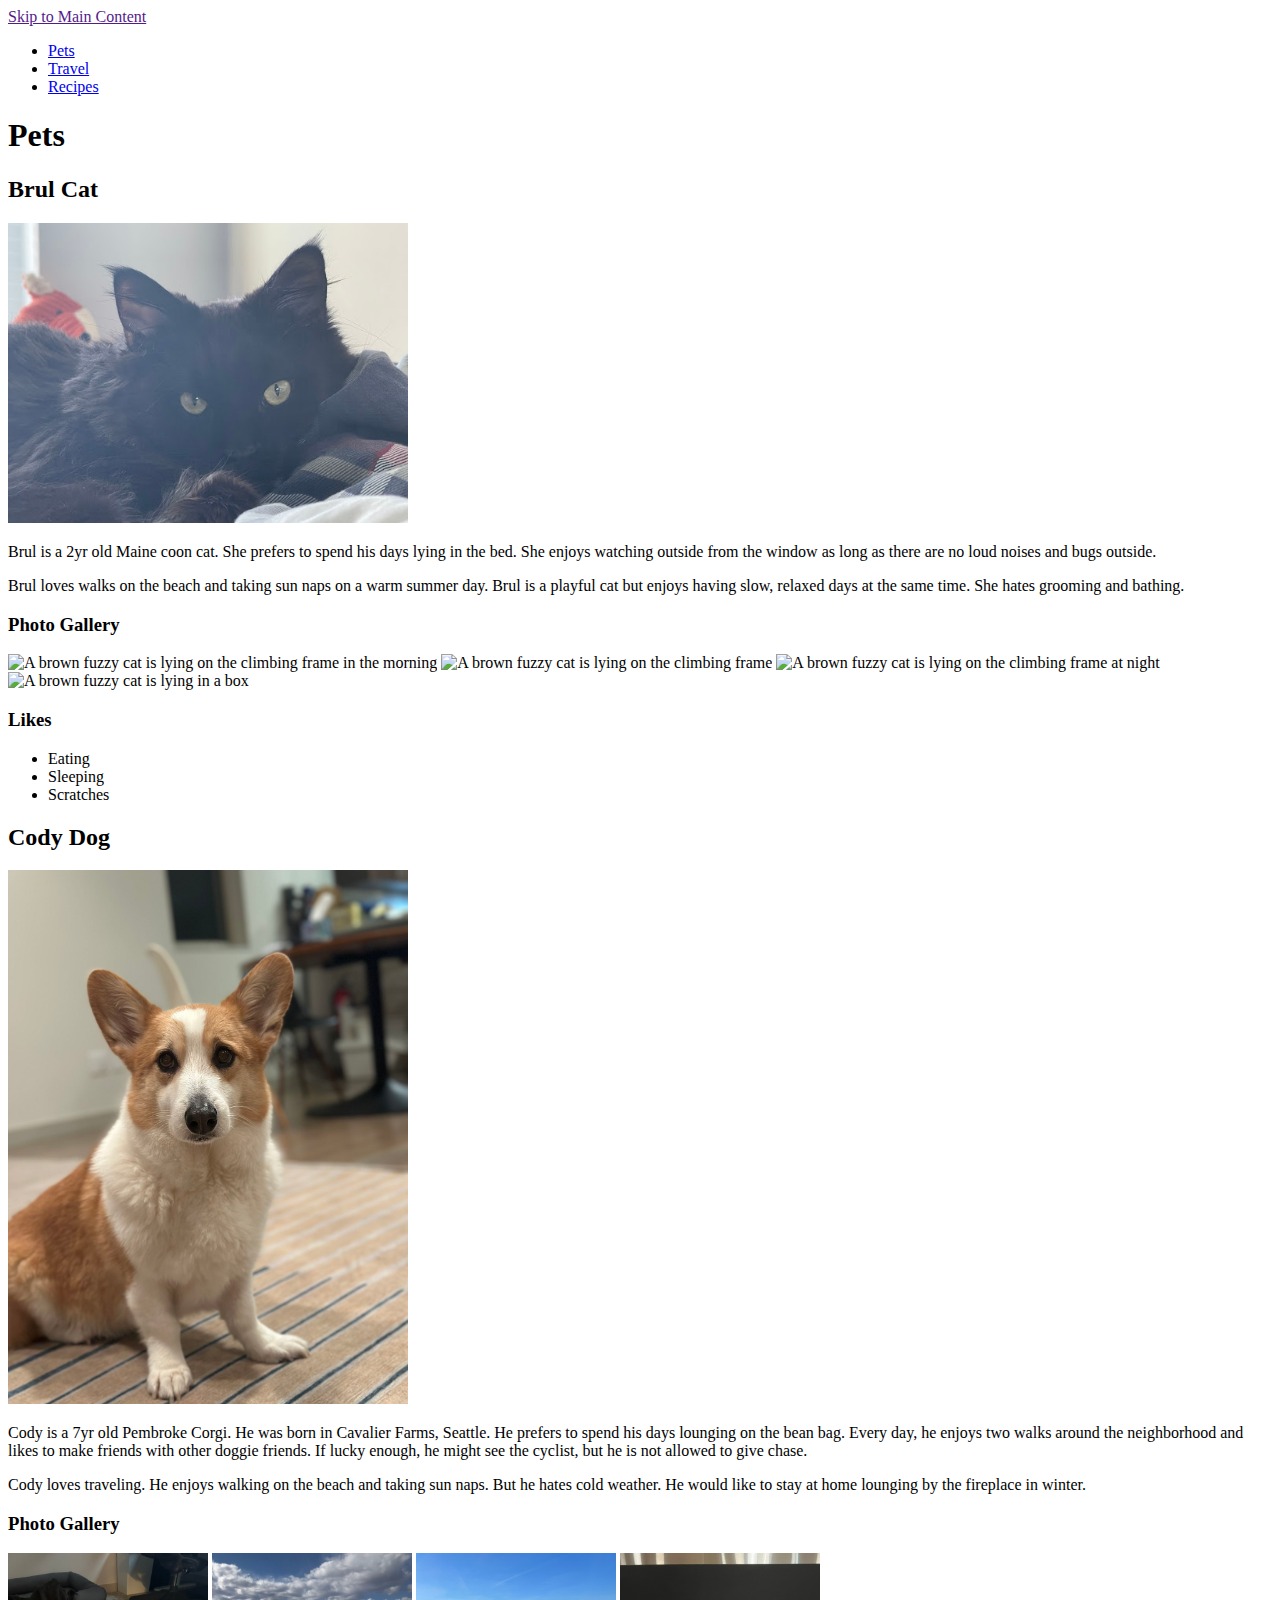
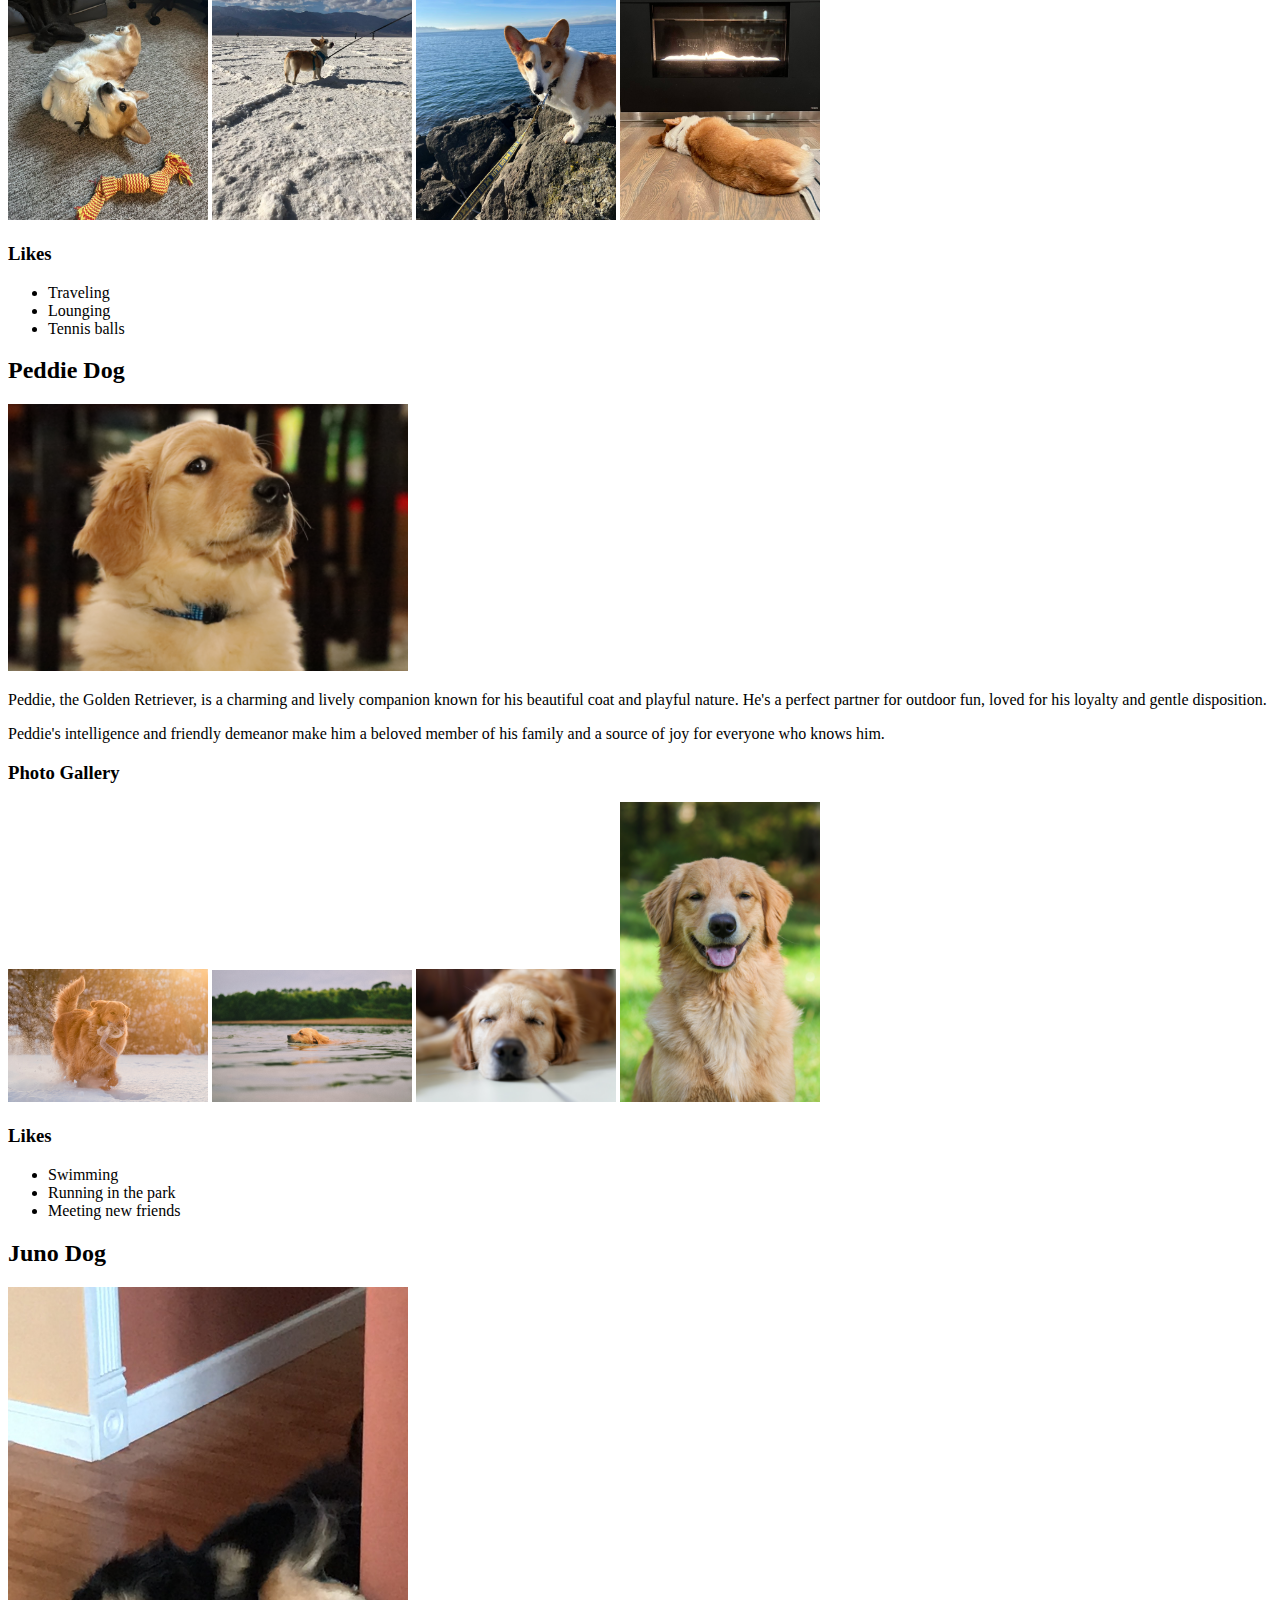
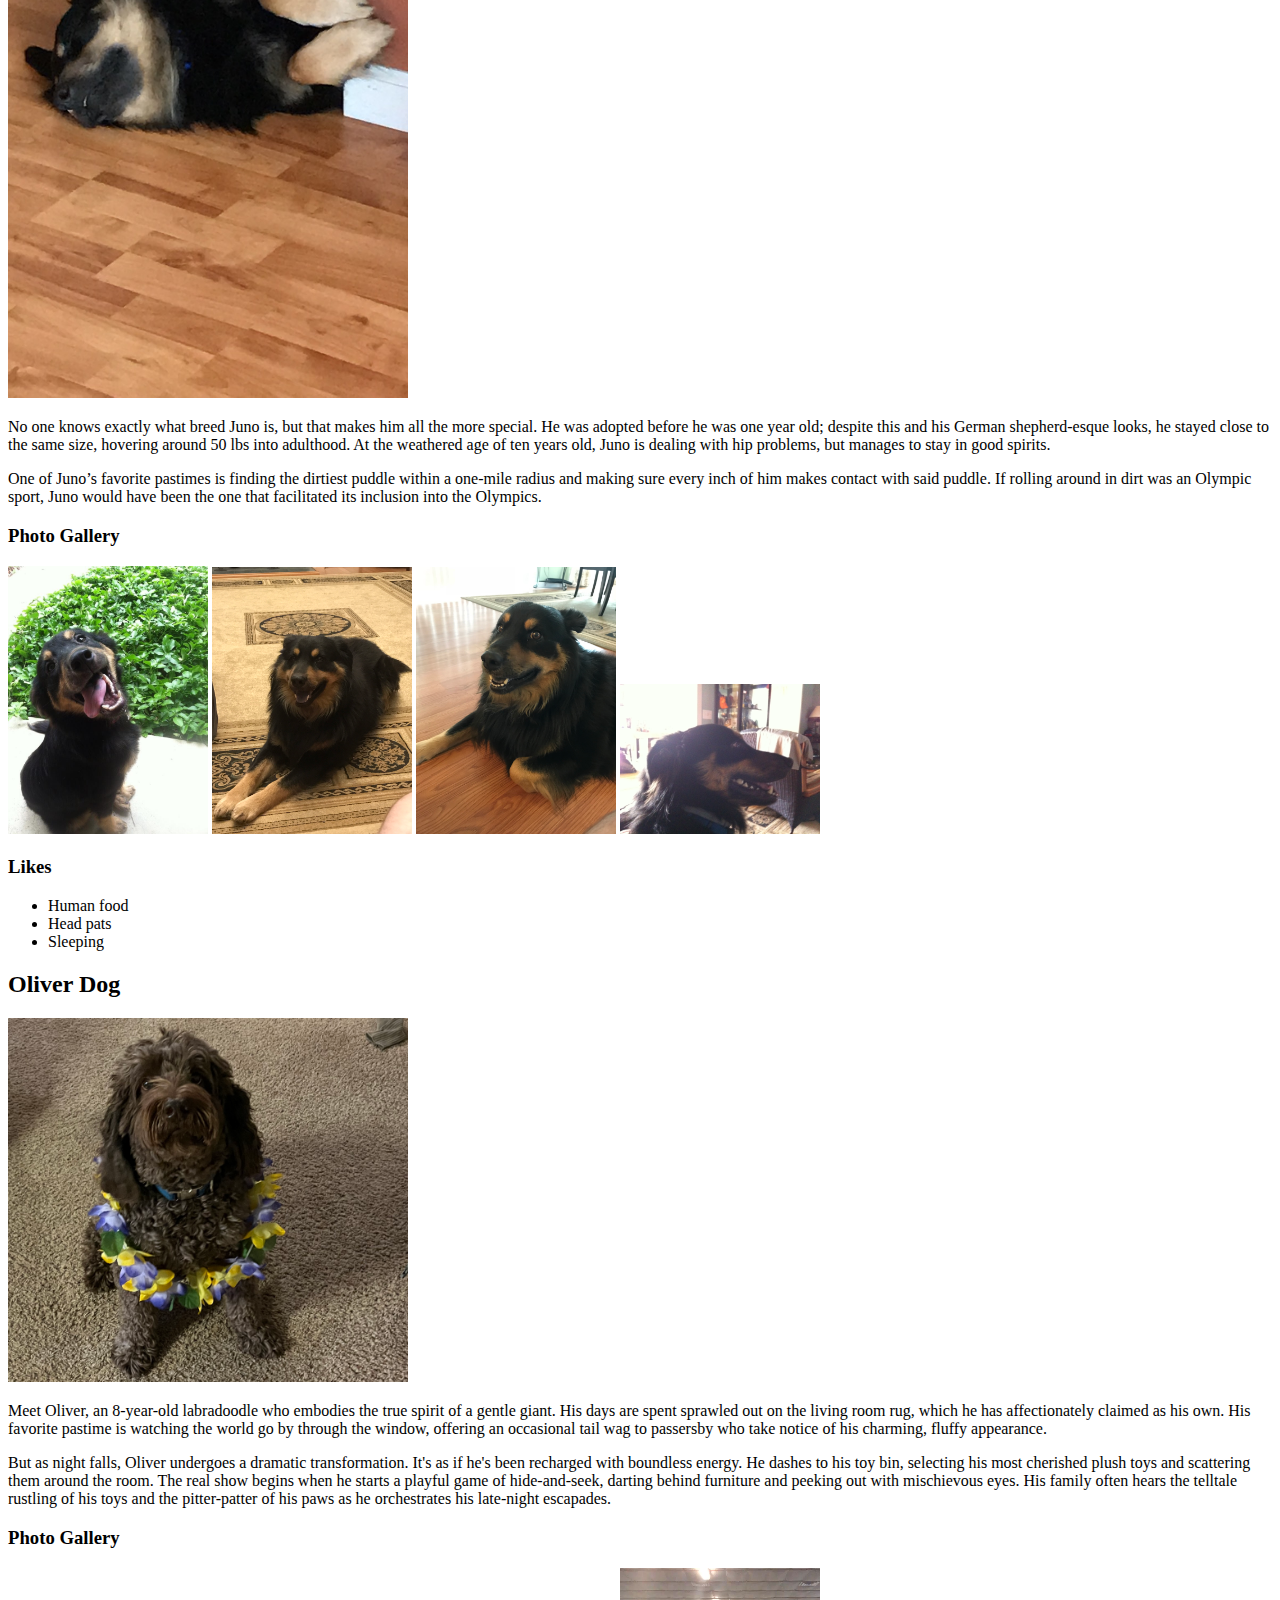
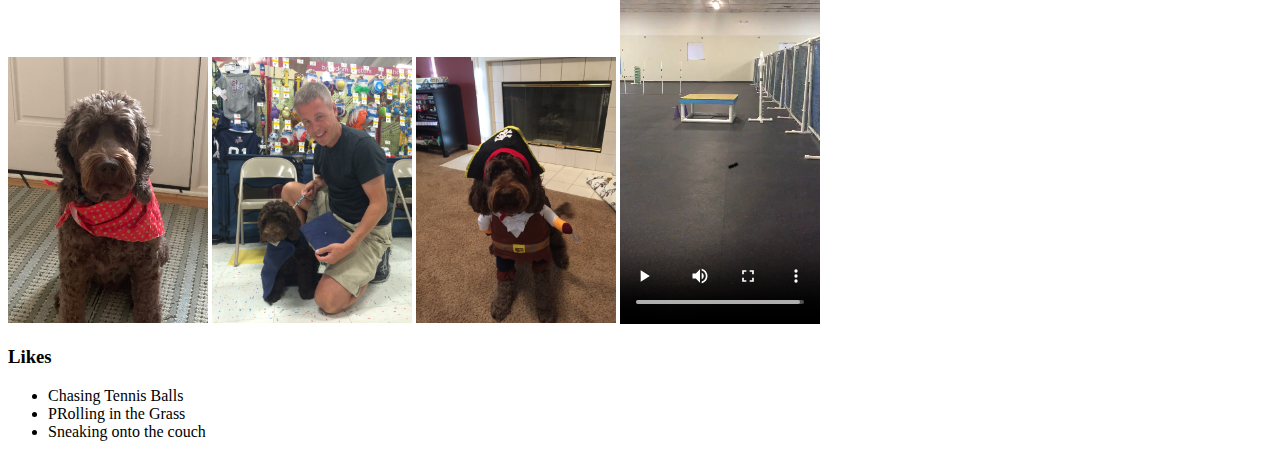
==== index.html @ b4fbc13b "Add files via upload" ====
<!DOCTYPE html>
<html lang="en">
<head>
    <meta charset="UTF-8">
    <meta name="viewport" content="width=device-width, initial-scale=1.0">
    <title>Pets</title>
</head>
<body>
    <a href = "">Skip to Main Content</a>
    <header>
		<!-- Nav is a sematic tag page that aids accessibility -->
		<nav>
			<ul>
				<li><a href = "index.html" >Pets</a></li>
				<li><a href = "travel.html">Travel</a></li>
				<li><a href = "recipes.html">Recipes</a></li>
			</ul>
		</nav>
        <h1>Pets</h1>
	</header>
    <main>
        <div>
            <h2>Brul Cat</h2>
            <img src="images/Brul.jpg" width = "400" alt="Brown fuzzy cat">

            <p>Brul is a 2yr old Maine coon cat. She prefers to spend his days lying in the bed. She enjoys watching outside from the window as long as there are no loud noises and bugs outside.</p> 
            <P>Brul loves walks on the beach and taking sun naps on a warm summer day. Brul is a playful cat but enjoys having slow, relaxed days at the same time. She hates grooming and bathing.</P>
            <h3>Photo Gallery</h3>
            <img src="images/Brul1.jpg" width ="200" alt = "A brown fuzzy cat is lying on the climbing frame in the morning">
            <img src="images/Brul2.jpg"  width ="200" alt="A brown fuzzy cat is lying on the climbing frame">
            <img src="images/Brul3.jpg"  width ="200" alt="A brown fuzzy cat is lying on the climbing frame at night">
            <img src="images/Brul4.png"  width ="200" alt="A brown fuzzy cat is lying in a box">
            

            <h3>Likes</h3>
            <ul>
                <li>Eating</li>
                <li>Sleeping</li>
                <li>Scratches</li>
            </ul>
        </div>
        
        <div>
            <h2>Cody Dog</h2>
            <img src="images/cody.jpg" width = "400" alt="A Corgi siting at home">

            <p>Cody is a 7yr old Pembroke Corgi. He was born in Cavalier Farms, Seattle. He prefers to spend his days lounging on the bean bag. Every day, he enjoys two walks around the neighborhood and likes to make friends with other doggie friends. If lucky enough, he might see the cyclist, but he is not allowed to give chase.</p> 
            <P>Cody loves traveling. He enjoys walking on the beach and taking sun naps. But he hates cold weather. He would like to stay at home lounging by the fireplace in winter.</P>
            <h3>Photo Gallery</h3>
            <img src="images/cody_play.jpg" width ="200" alt = "A Corgi lying on the ground making faces">
            <img src="images/cody_deathvalley.jpg"  width ="200" alt="A Corgi visiting Badwater Basin in Death Valley National Park">
            <img src="images/cody_sea.jpg"  width ="200" alt="A Corgi having a walk by the sea">
            <img src="images/cody_fireplace.jpg"  width ="200" alt="A Corgi lounging by the fireplace in winter">
            

            <h3>Likes</h3>
            <ul>
                <li>Traveling</li>
                <li>Lounging</li>
                <li>Tennis balls</li>
            </ul>
        </div>
        <div>
            <h2>Peddie Dog</h2>
            <img src="images/peddie.jpg" width = "400" alt="A cute naughty golden retriever">

            <p>Peddie, the Golden Retriever, is a charming and lively companion known for his beautiful coat and playful nature. He's a perfect partner for outdoor fun, loved for his loyalty and gentle disposition.</p> 
            <P>Peddie's intelligence and friendly demeanor make him a beloved member of his family and a source of joy for everyone who knows him.</P>
            <h3>Photo Gallery</h3>
            <img src="images/peddie_play.jpg" width ="200" alt = "A Golden Retriever is playing in the snow">
            <img src="images/peddie_swim.jpg"  width ="200" alt="A Golden Retriever is swimming in a lake">
            <img src="images/peddie_sleep.jpg"  width ="200" alt="A Golden Retriever is sleeping on the couch">
            <img src="images/peddie_smile.jpg"  width ="200" alt="A Golden Retriever is smiling">
            

            <h3>Likes</h3>
            <ul>
                <li>Swimming</li>
                <li>Running in the park</li>
                <li>Meeting new friends</li>
            </ul>
        </div>
        
        <div>
            <h2>Juno Dog</h2>
            <img src="images/classic_juno.JPG" width = "400" alt="Black and brown dog asleep on his side">

            <p>No one knows exactly what breed Juno is, but that makes him all the more special. He was adopted before he was one year old; despite this and his German shepherd-esque looks, he stayed close to the same size, hovering around 50 lbs into adulthood. At the weathered age of ten years old, Juno is dealing with hip problems, but manages to stay in good spirits.</p> 
            <P>One of Juno’s favorite pastimes is finding the dirtiest puddle within a one-mile radius and making sure every inch of him makes contact with said puddle. If rolling around in dirt was an Olympic sport, Juno would have been the one that facilitated its inclusion into the Olympics.</P>
            <h3>Photo Gallery</h3>
            <img src="images/juno_pup.JPG" width ="200" alt = "A young black and brown dog with his tongue hanging out">
            <img src="images/juno_laying.JPG"  width ="200" alt="A black and brown dog laying on a rug">
            <img src="images/juno_laying_2.JPG"  width ="200" alt="A black and brown dog laying on a wood floor">
            <img src="images/juno_profile.JPG"  width ="200" alt="A profile perspective of a black and brown dog from shoulders up">
            

            <h3>Likes</h3>
            <ul>
                <li>Human food</li>
                <li>Head pats</li>
                <li>Sleeping</li>
            </ul>
        </div>
        <div>
            <h2>Oliver Dog</h2>
            <img src="images/oliver.jpg" width = "400" alt="Brown labradoodle wearing colorful lei">

            <p>Meet Oliver, an 8-year-old labradoodle who embodies the true spirit of a gentle giant. His days are spent sprawled out on the living room rug, which he has affectionately claimed as his own. His favorite pastime is watching the world go by through the window, offering an occasional tail wag to passersby who take notice of his charming, fluffy appearance.</p> 
            <P>But as night falls, Oliver undergoes a dramatic transformation. It's as if he's been recharged with boundless energy. He dashes to his toy bin, selecting his most cherished plush toys and scattering them around the room. The real show begins when he starts a playful game of hide-and-seek, darting behind furniture and peeking out with mischievous eyes. His family often hears the telltale rustling of his toys and the pitter-patter of his paws as he orchestrates his late-night escapades.</P>
            <h3>Photo Gallery</h3>
            <img src="images/oliver_bandana.JPG" width ="200" alt = "Brown labradoodle wearing an orange bandana">
            <img src="images/oliver_graduation.JPG"  width ="200" alt="Small labradoodle puppy wearing a graduation cap and gown">
            <img src="images/oliver_halloween.JPG"  width ="200" alt="Brown labradoodle wearing a pirate costume">
            <video width="200"  controls>
                <source src="images/oliver_agility.mov">
                Your browser does not support the video tag.  This was a video of a girl and dog demonstrating a sit and stay procedure
            </video>
            

            <h3>Likes</h3>
            <ul>
                <li>Chasing Tennis Balls</li>
                <li>PRolling in the Grass</li>
                <li>Sneaking onto the couch</li>
            </ul>
            <!-- Colleen van Lent -->
        
        </div>
    </main>
    
</body>
</html>
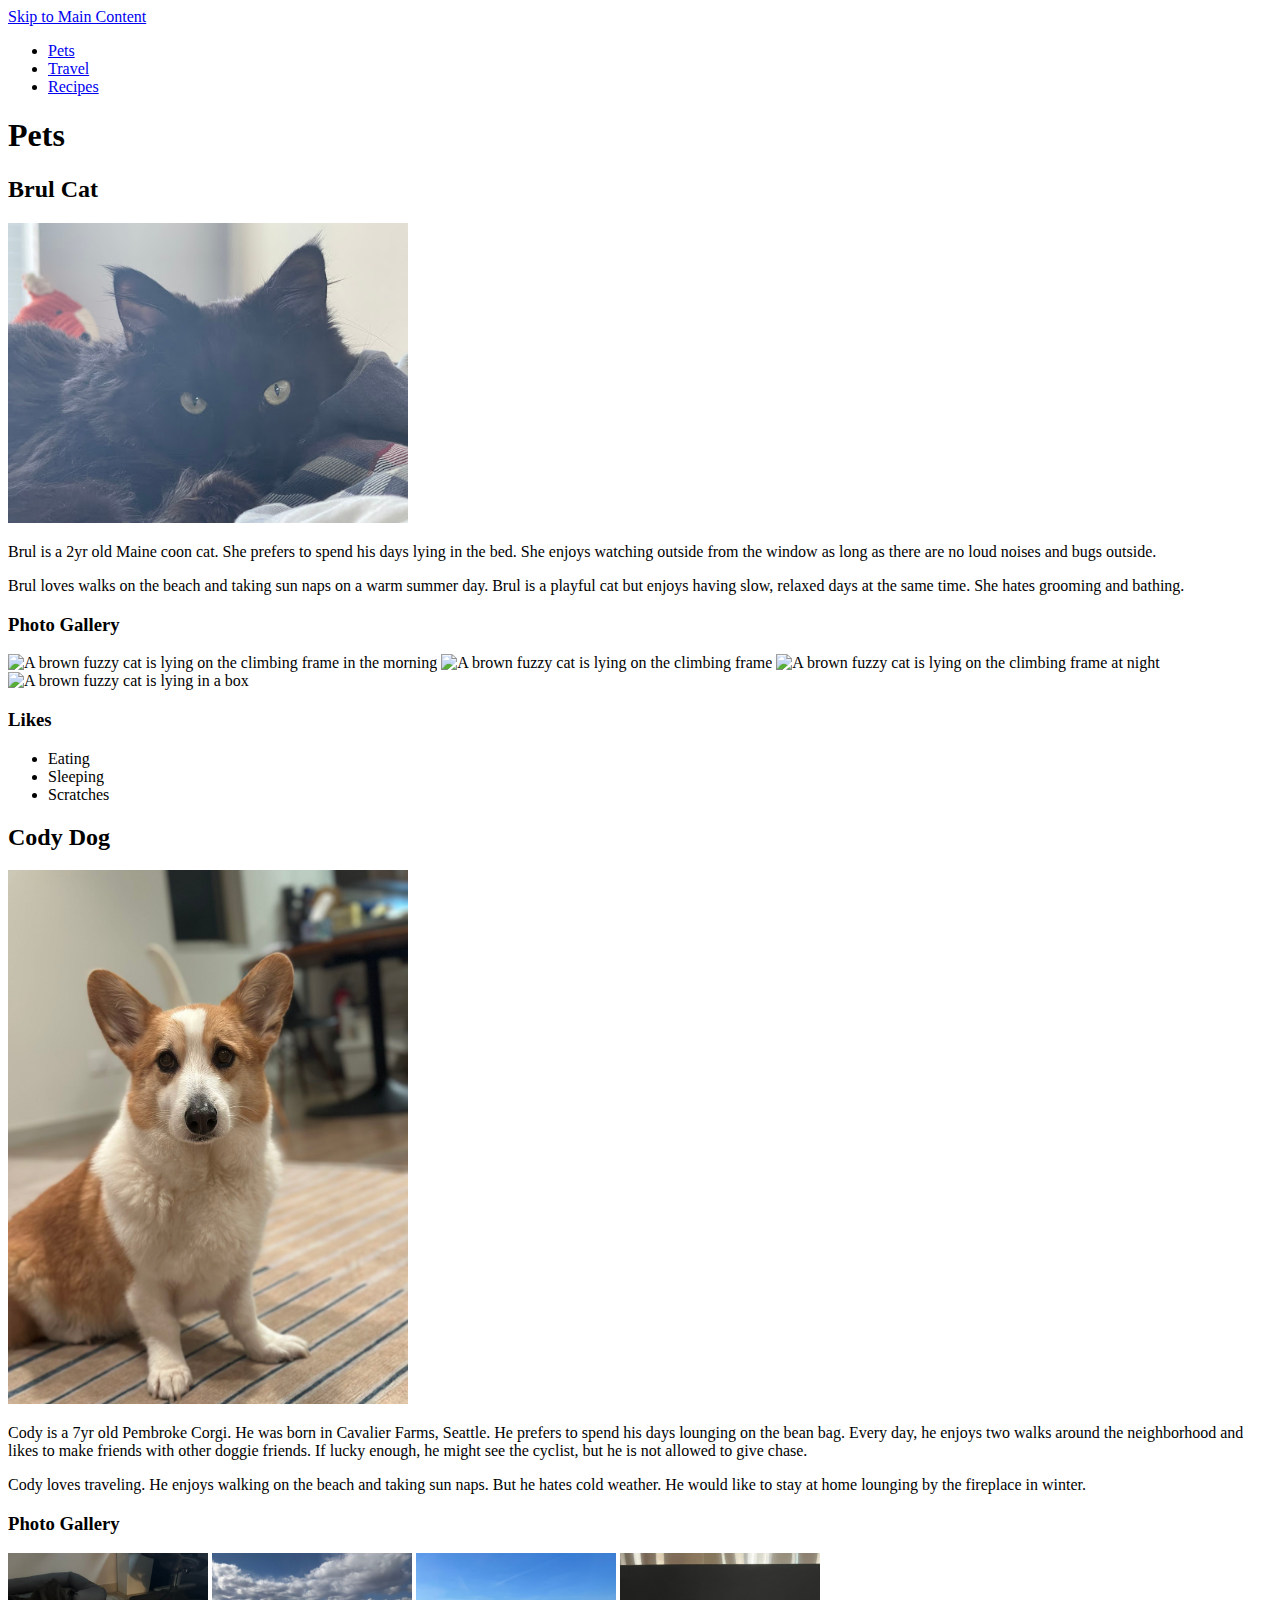
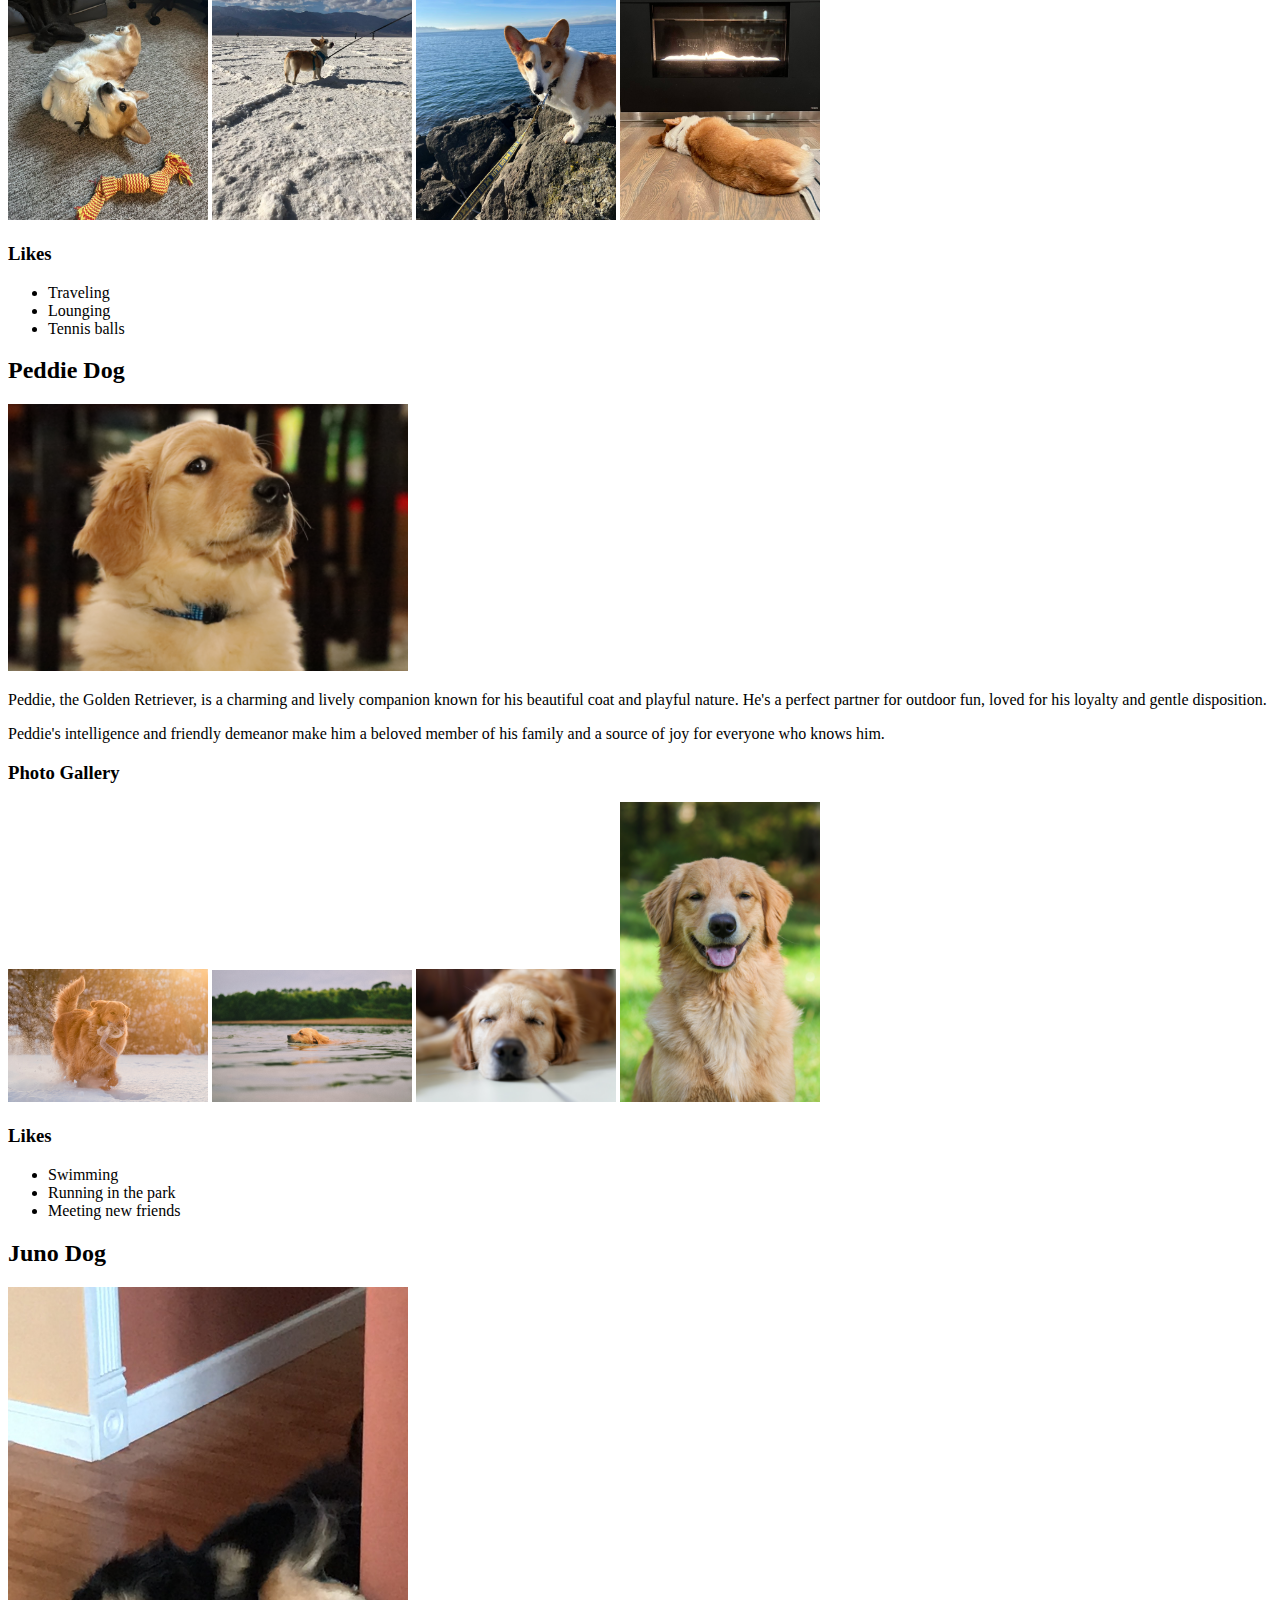
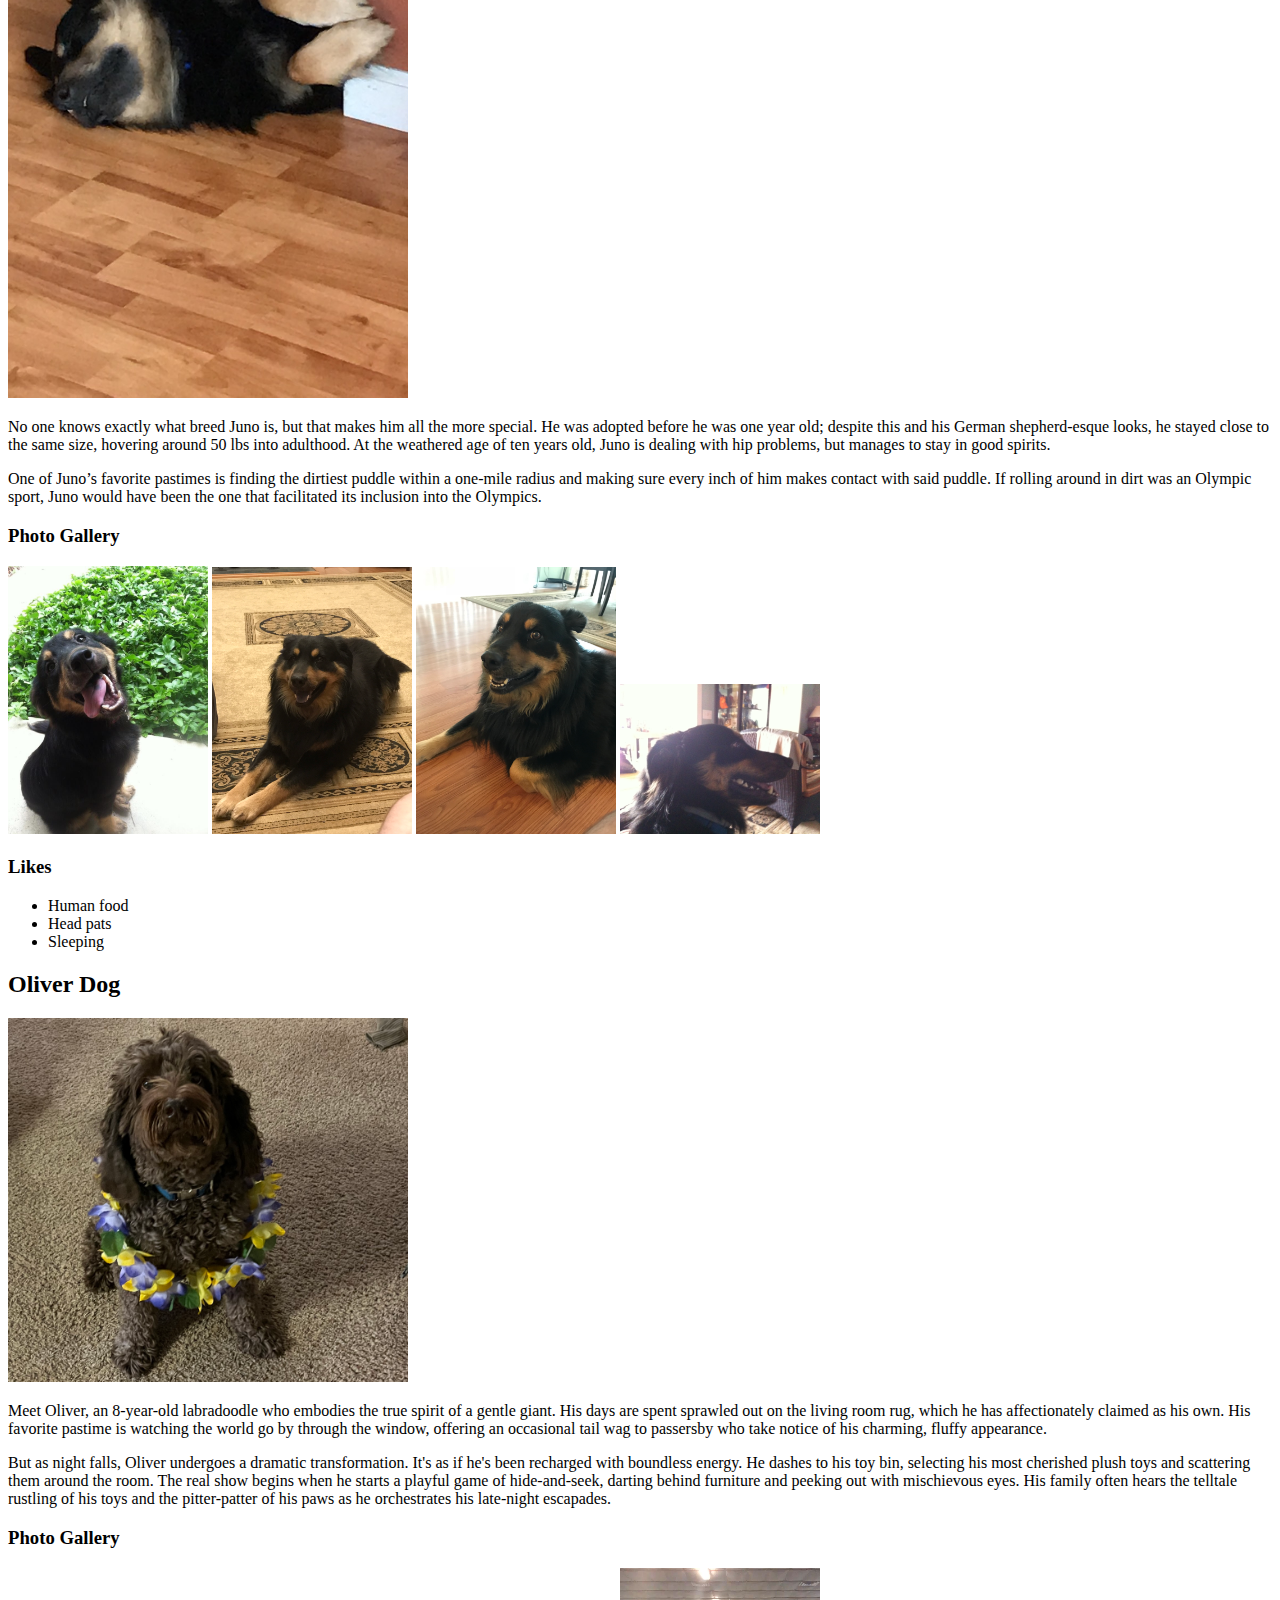
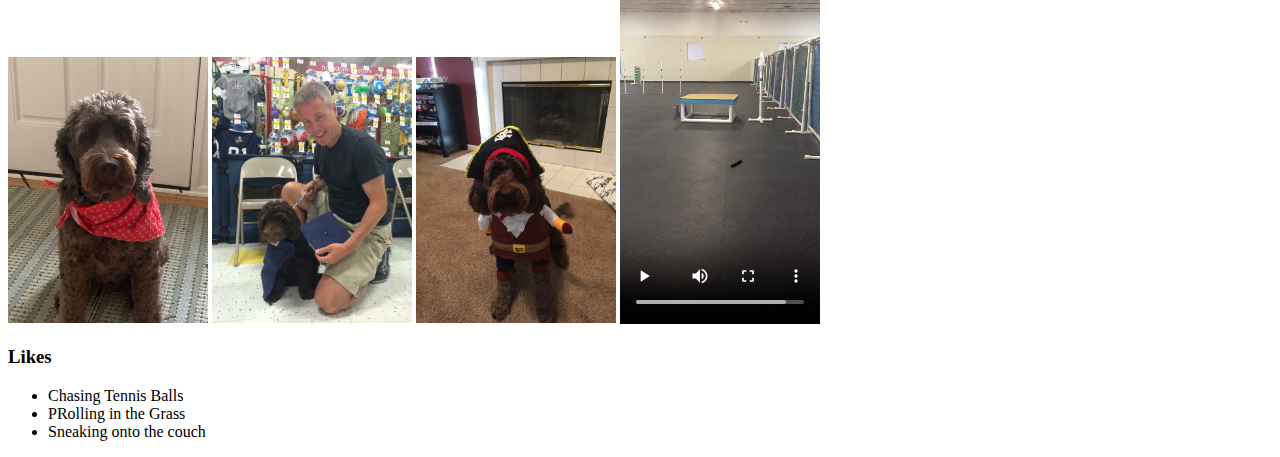
==== commit 97e8a285: "Add files via upload" ====
--- a/index.html
+++ b/index.html
@@ -3,10 +3,12 @@
 <head>
     <meta charset="UTF-8">
     <meta name="viewport" content="width=device-width, initial-scale=1.0">
+    <!-- <link rel="stylesheet" type="text/css" href="css/html5reset.css"> -->
+    <link rel="stylesheet" type="text/css" href="css/style.css">
     <title>Pets</title>
 </head>
 <body>
-    <a href = "">Skip to Main Content</a>
+    <div class="skip"><a href="#main">Skip to Main Content</a></div>
     <header>
 		<!-- Nav is a sematic tag page that aids accessibility -->
 		<nav>
@@ -18,7 +20,7 @@
 		</nav>
         <h1>Pets</h1>
 	</header>
-    <main>
+    <main id="main">
         <div>
             <h2>Brul Cat</h2>
             <img src="images/Brul.jpg" width = "400" alt="Brown fuzzy cat">
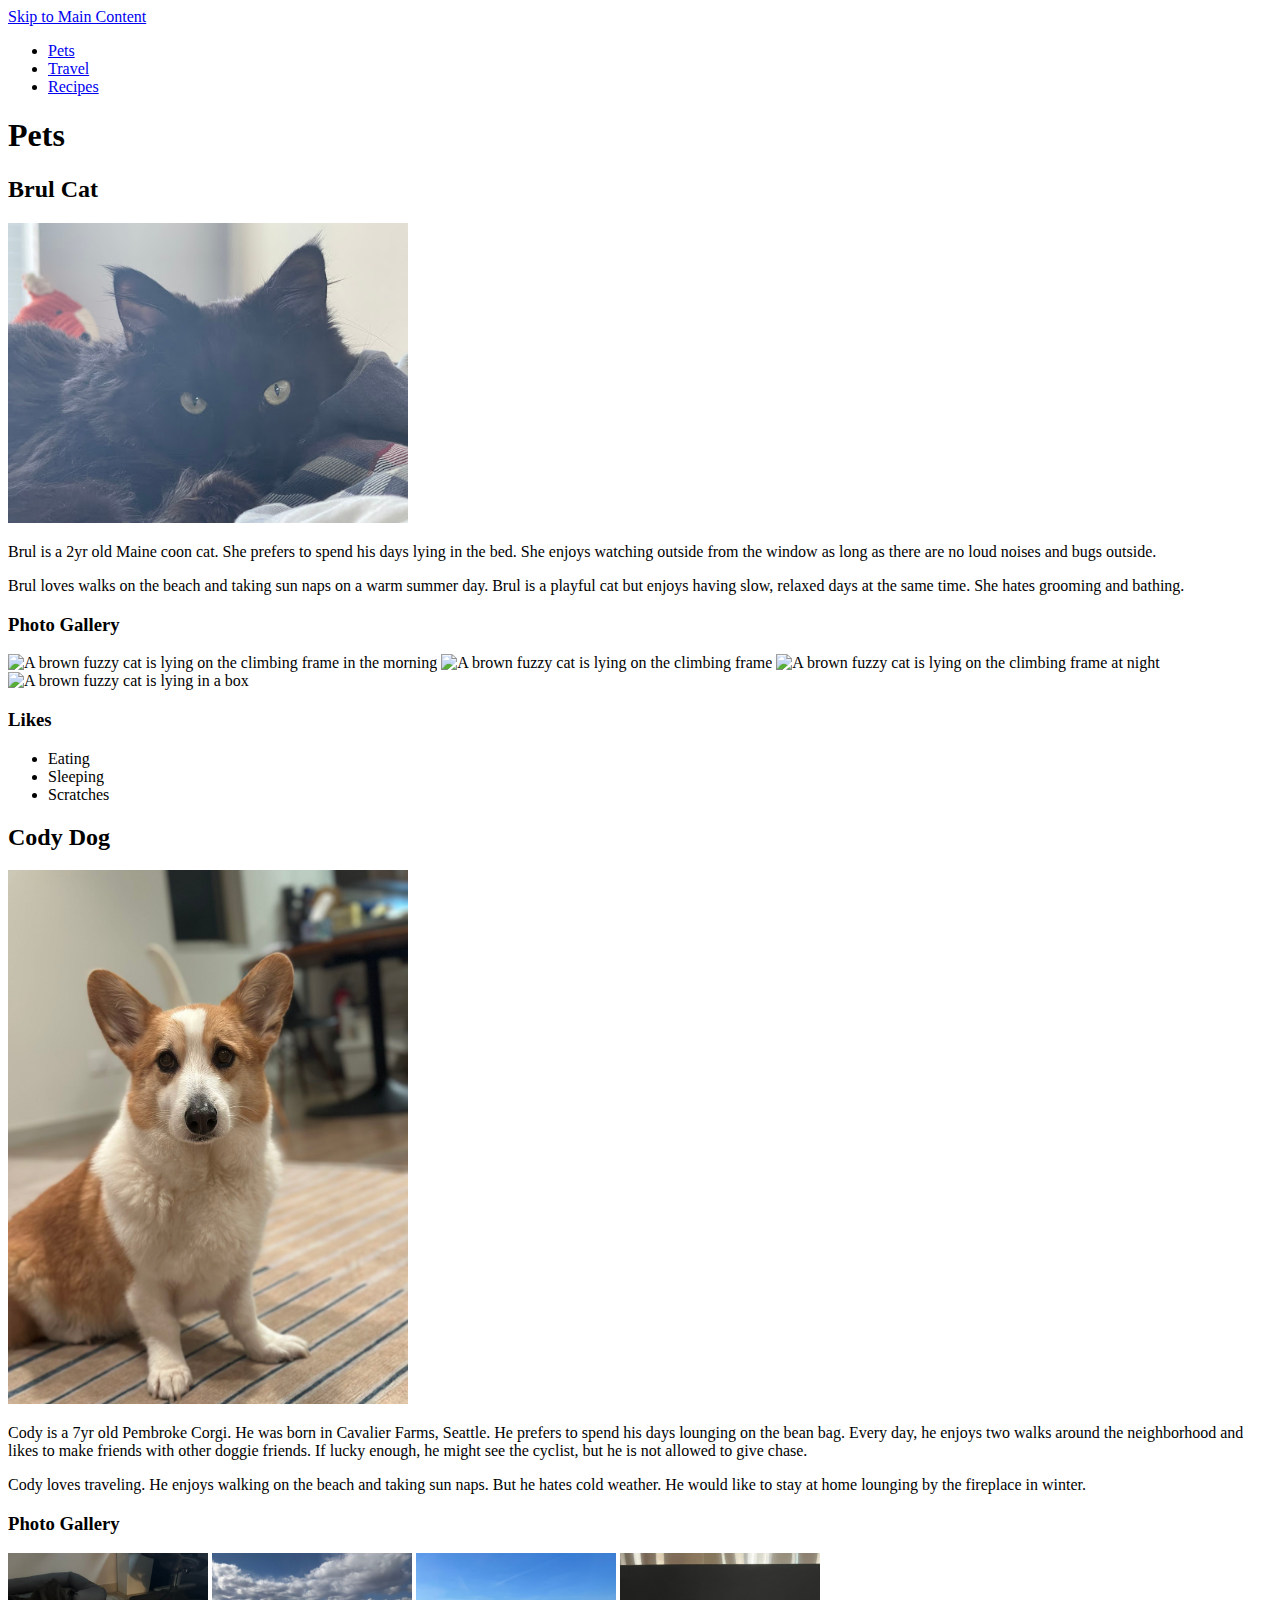
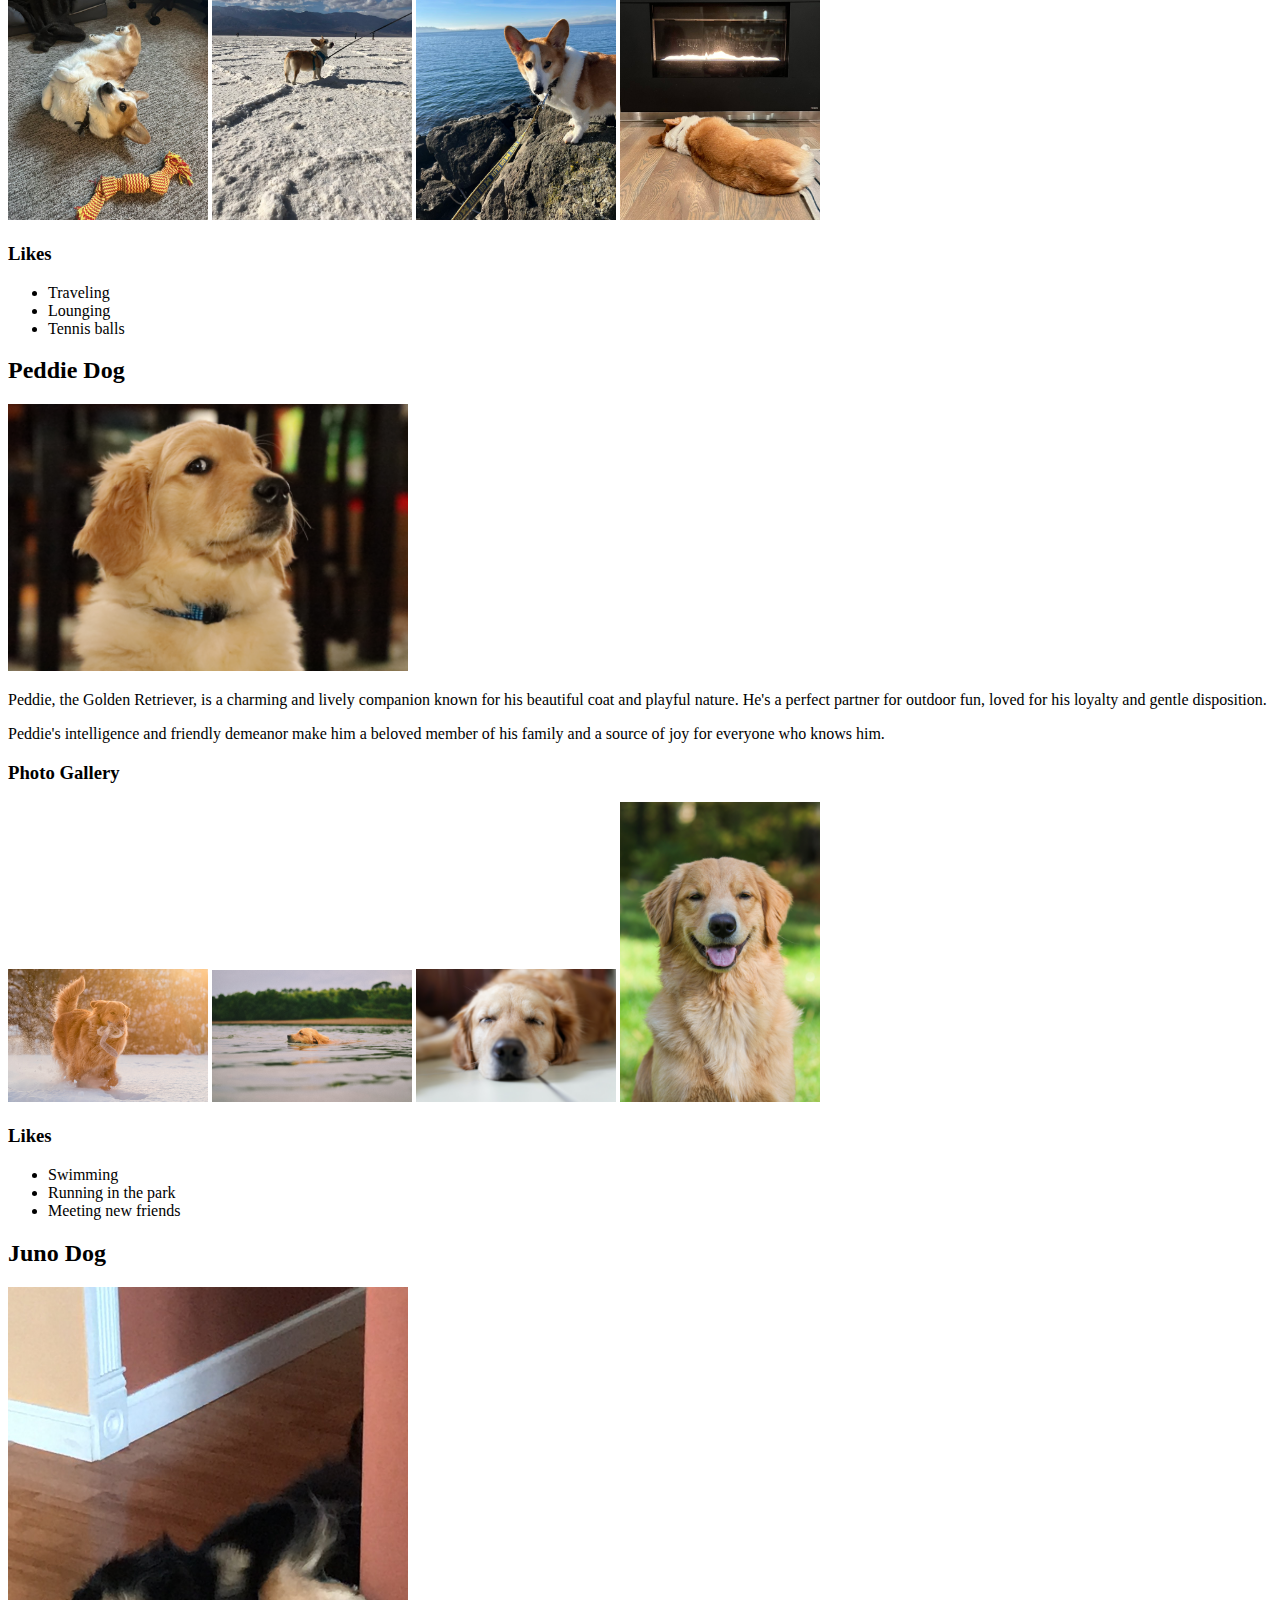
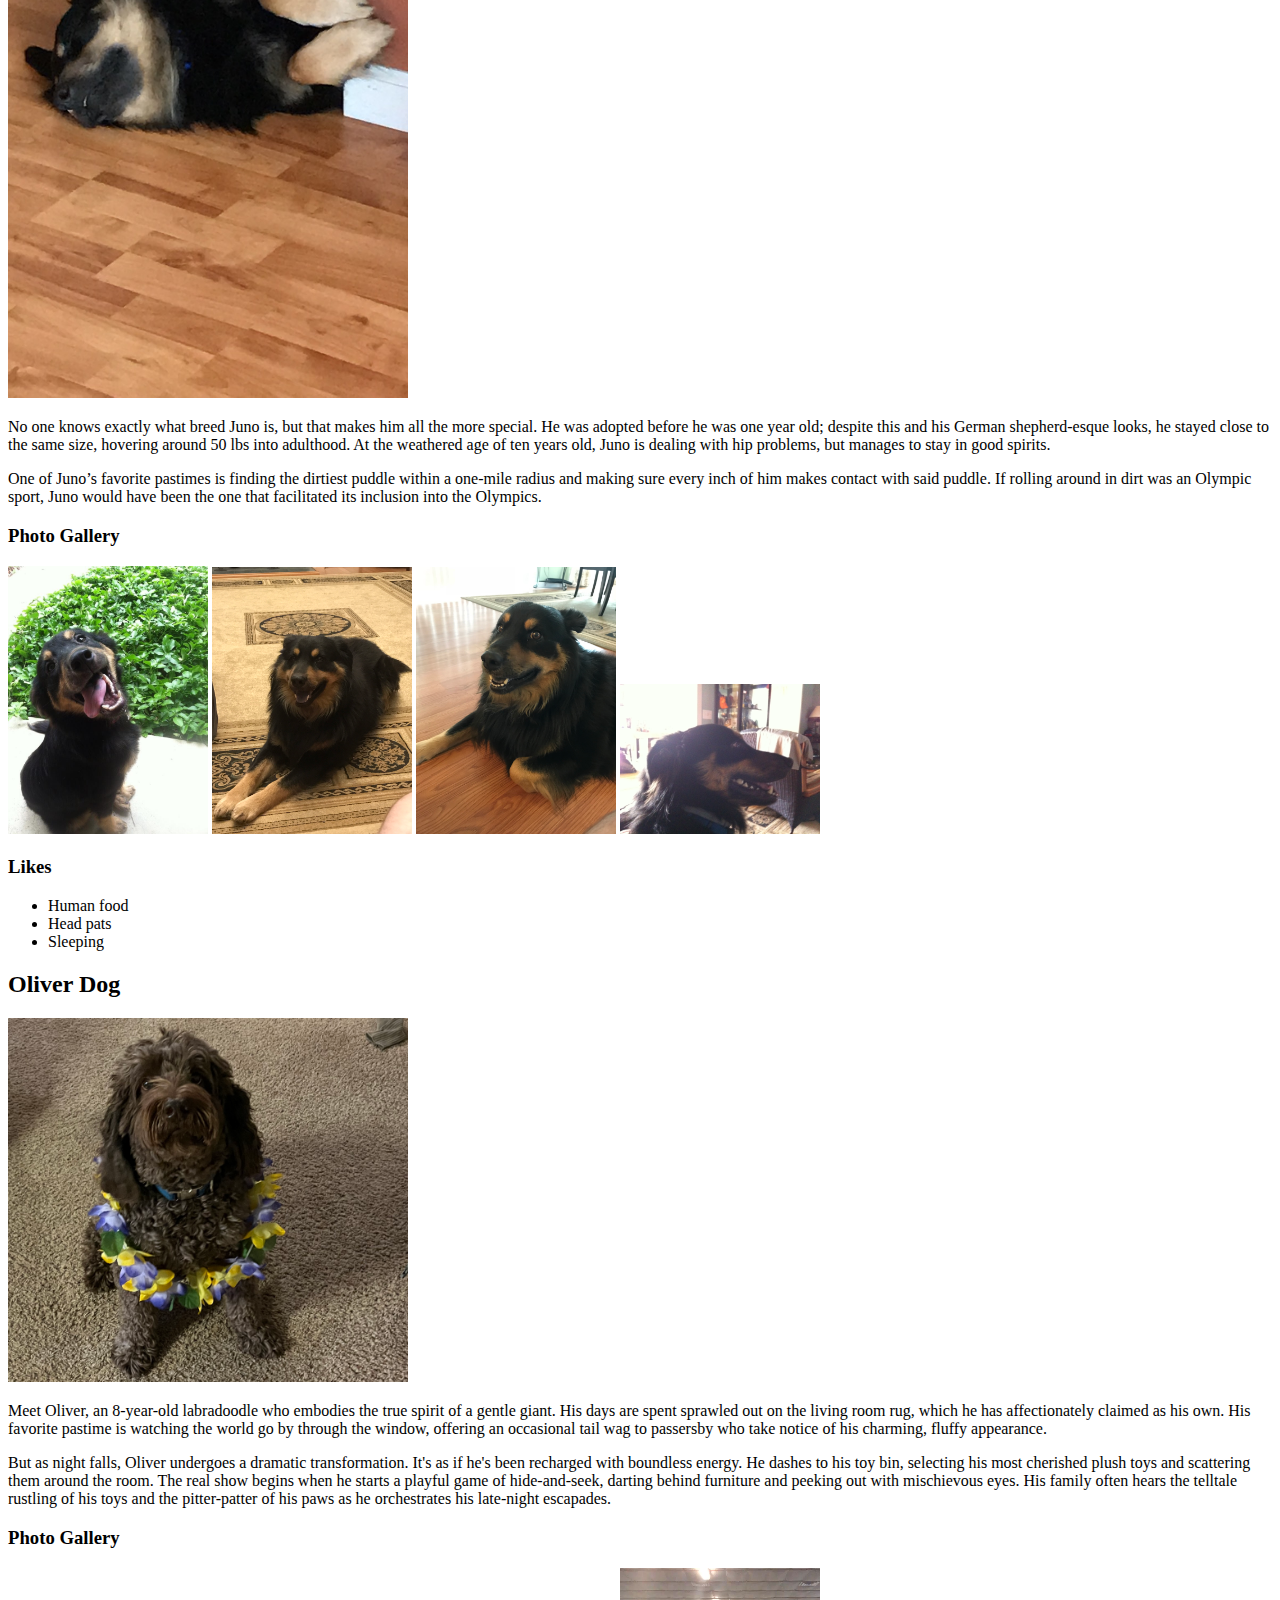
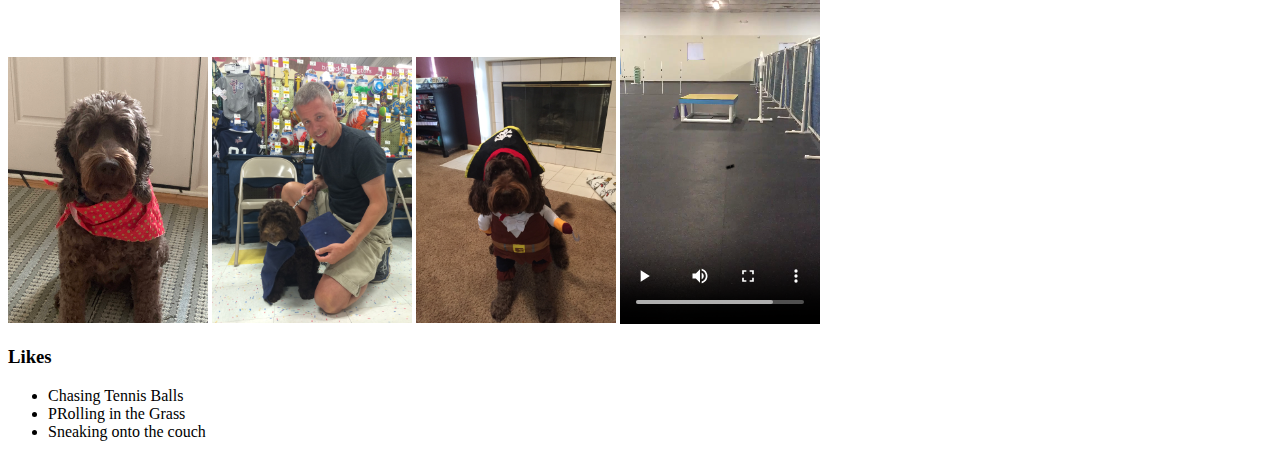
==== commit 5ec0b5b0: "Add files via upload" ====
--- a/index.html
+++ b/index.html
@@ -3,25 +3,25 @@
 <head>
     <meta charset="UTF-8">
     <meta name="viewport" content="width=device-width, initial-scale=1.0">
-    <!-- <link rel="stylesheet" type="text/css" href="css/html5reset.css"> -->
+    <link rel="stylesheet" type="text/css" href="css/html5reset.css">
     <link rel="stylesheet" type="text/css" href="css/style.css">
     <title>Pets</title>
 </head>
 <body>
-    <div class="skip"><a href="#main">Skip to Main Content</a></div>
+    <a href="#main" class="skip">Skip to Main Content</a>
     <header>
 		<!-- Nav is a sematic tag page that aids accessibility -->
 		<nav>
 			<ul>
-				<li><a href = "index.html" >Pets</a></li>
+				<li class="active"><a href = "index.html" >Pets</a></li>
 				<li><a href = "travel.html">Travel</a></li>
 				<li><a href = "recipes.html">Recipes</a></li>
 			</ul>
 		</nav>
         <h1>Pets</h1>
 	</header>
-    <main id="main">
-        <div>
+    <main id="main" class="container">
+        <div class="brulcat">
             <h2>Brul Cat</h2>
             <img src="images/Brul.jpg" width = "400" alt="Brown fuzzy cat">
 
@@ -42,7 +42,7 @@
             </ul>
         </div>
         
-        <div>
+        <div class="codedog">
             <h2>Cody Dog</h2>
             <img src="images/cody.jpg" width = "400" alt="A Corgi siting at home">
 
@@ -62,7 +62,8 @@
                 <li>Tennis balls</li>
             </ul>
         </div>
-        <div>
+        
+        <div class="peddiedog">
             <h2>Peddie Dog</h2>
             <img src="images/peddie.jpg" width = "400" alt="A cute naughty golden retriever">
 
@@ -83,7 +84,7 @@
             </ul>
         </div>
         
-        <div>
+        <div class="junodog">
             <h2>Juno Dog</h2>
             <img src="images/classic_juno.JPG" width = "400" alt="Black and brown dog asleep on his side">
 
